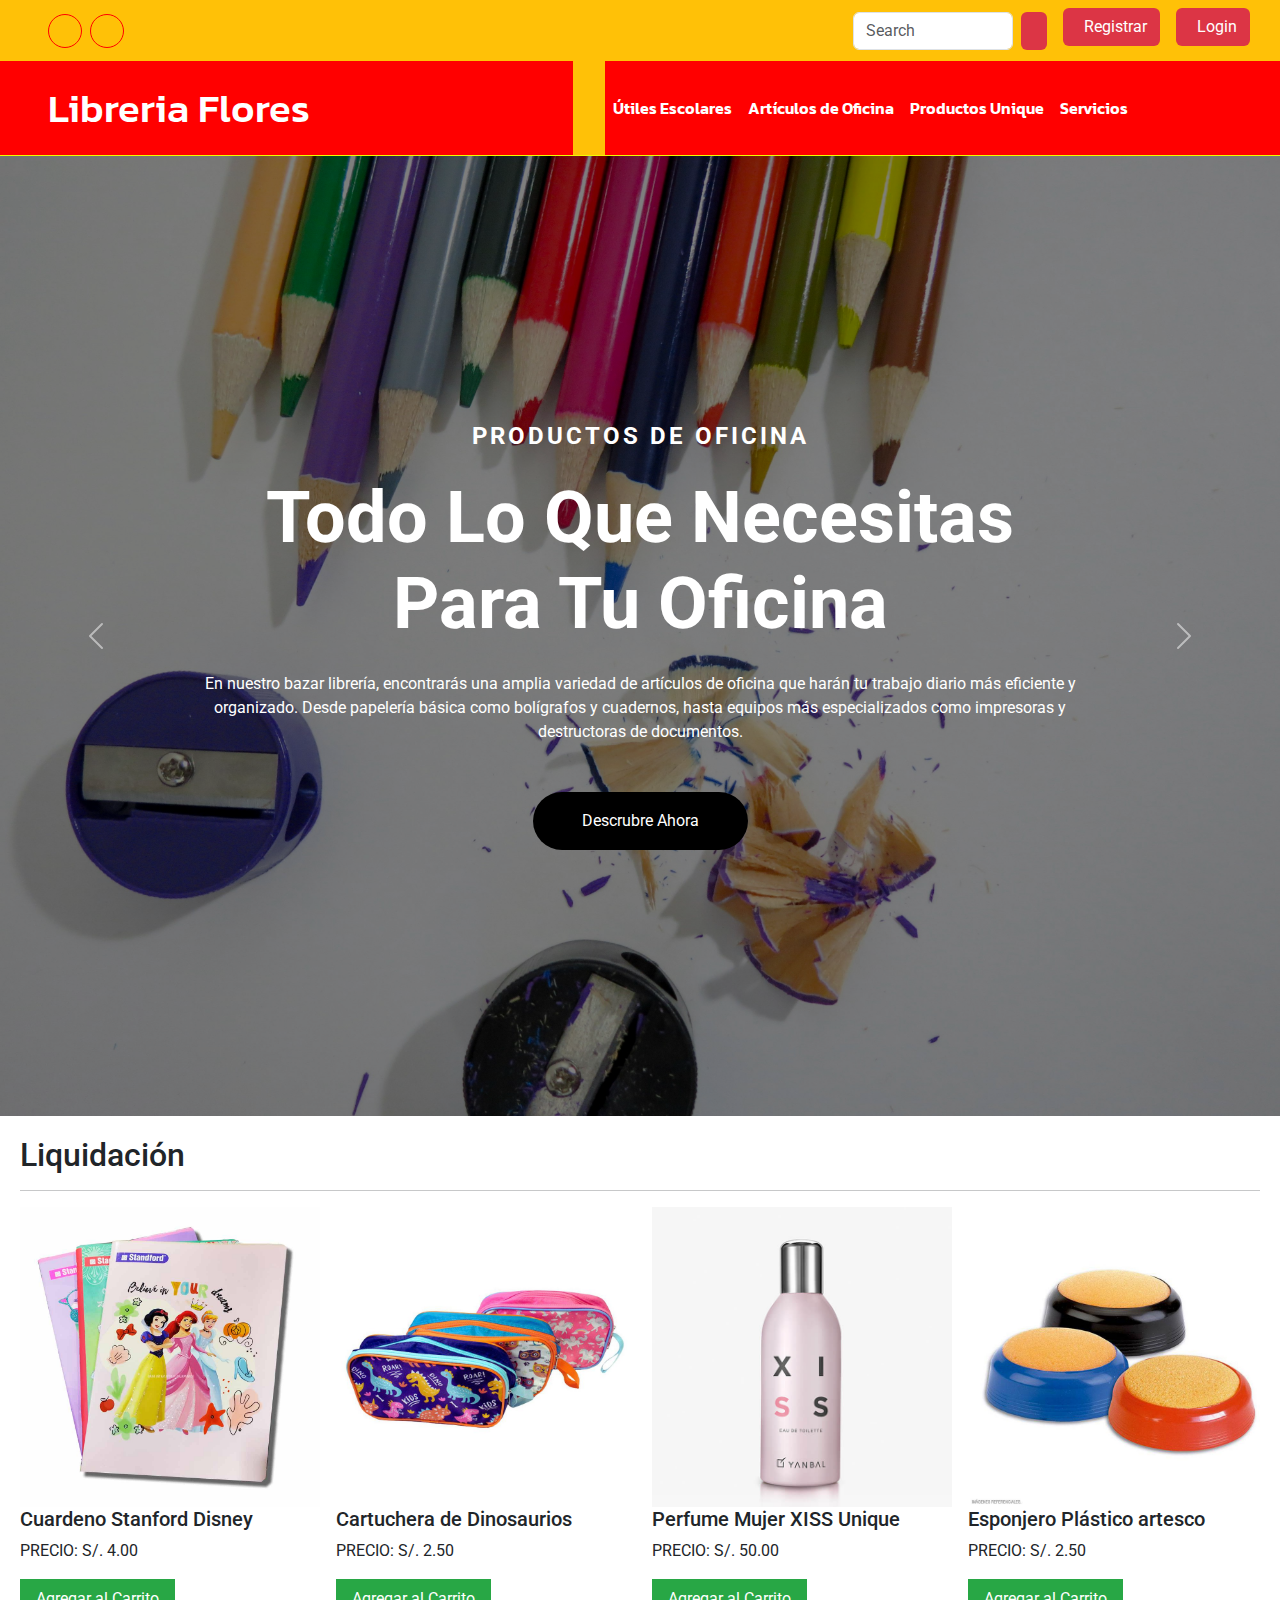
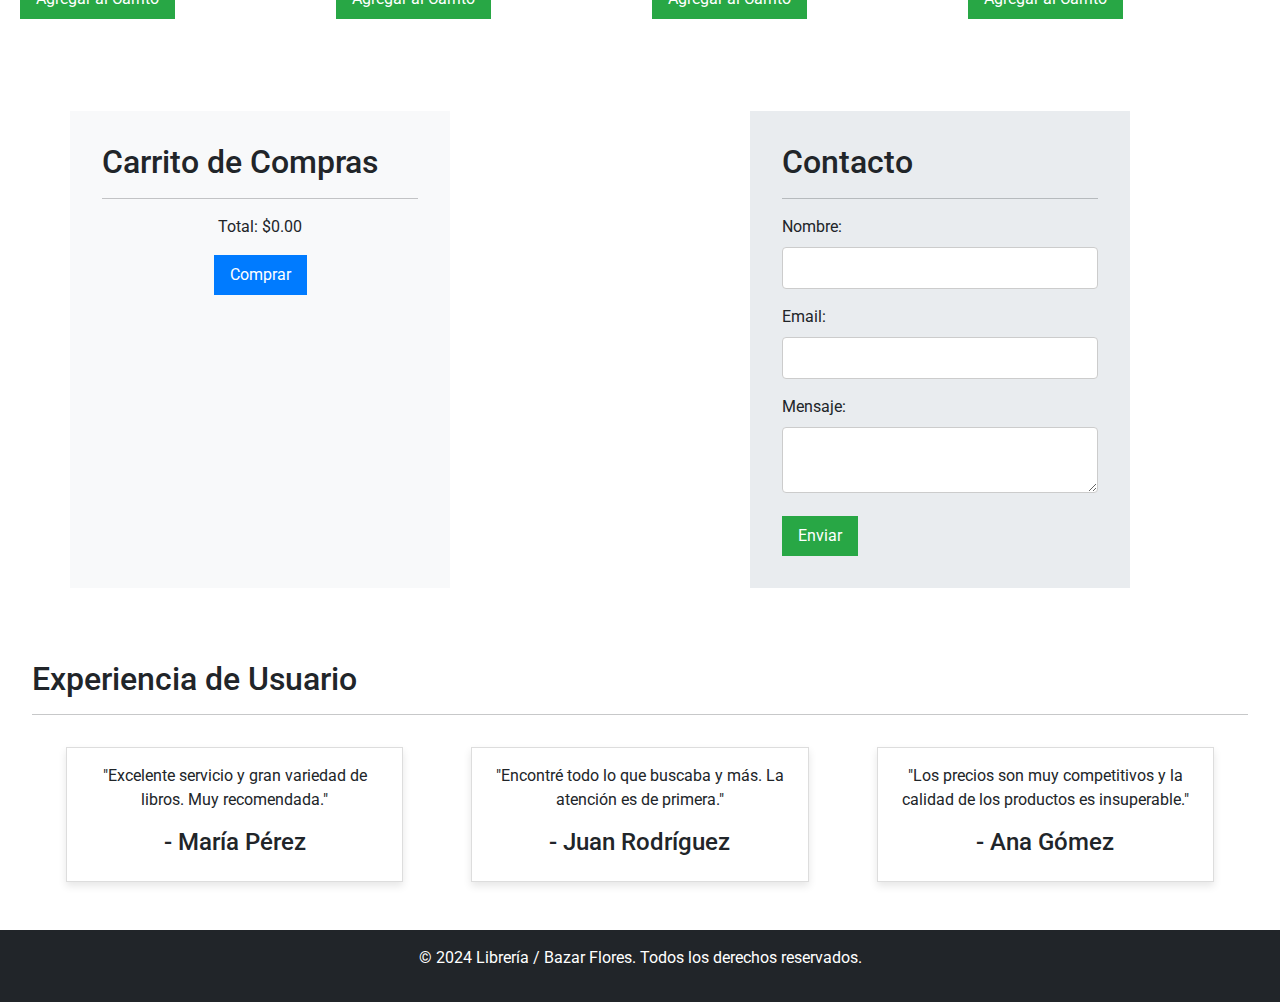
==== index.html @ b1f83e87 "nuevos cambios" ====
<!DOCTYPE html>
<html lang="es">
  <head>
    <meta charset="UTF-8" />
    <meta name="viewport" content="width=device-width, initial-scale=1.0" />
    <title>Libreria Bazar Flores</title>
    <link
      href="https://cdn.jsdelivr.net/npm/bootstrap@5.3.3/dist/css/bootstrap.min.css"
      rel="stylesheet"
      integrity="sha384-QWTKZyjpPEjISv5WaRU9OFeRpok6YctnYmDr5pNlyT2bRjXh0JMhjY6hW+ALEwIH"
      crossorigin="anonymous"
    />

    <link rel="stylesheet" href="css/style.css" />
    <link
      rel="stylesheet"
      href="https://cdnjs.cloudflare.com/ajax/libs/font-awesome/6.5.2/css/all.min.css"
      integrity="sha512-SnH5WK+bZxgPHs44uWIX+LLJAJ9/2PkPKZ5QiAj6Ta86w+fsb2TkcmfRyVX3pBnMFcV7oQPJkl9QevSCWr3W6A=="
      crossorigin="anonymous"
      referrerpolicy="no-referrer"
    />
    <link rel="preconnect" href="https://fonts.googleapis.com" />
    <link rel="preconnect" href="https://fonts.gstatic.com" crossorigin />
    <link
      href="https://fonts.googleapis.com/css2?family=Roboto:ital,wght@0,100;0,300;0,400;0,500;0,700;0,900;1,100;1,300;1,400;1,500;1,700;1,900&display=swap"
      rel="stylesheet"
    />
    <link
      href="https://fonts.googleapis.com/css2?family=Jost:ital,wght@0,100..900;1,100..900&family=Roboto:ital,wght@0,100;0,300;0,400;0,500;0,700;0,900;1,100;1,300;1,400;1,500;1,700;1,900&display=swap"
      rel="stylesheet"
    />
    <link href="https://fonts.googleapis.com/css2?family=Jost:ital,wght@0,100..900;1,100..900&family=Kanit:ital,wght@0,100;0,200;0,300;0,400;0,500;0,600;0,700;0,800;0,900;1,100;1,200;1,300;1,400;1,500;1,600;1,700;1,800;1,900&family=Roboto:ital,wght@0,100;0,300;0,400;0,500;0,700;0,900;1,100;1,300;1,400;1,500;1,700;1,900&display=swap" rel="stylesheet">
  </head>
  <body>
    <!--Barra superior-->
    <div class="container-fluid bg-primario text-white px-5 py-2">
      <div class="row">
        <div class="col-lg-8 text-center text-lg-start">
          <div class="d-inline-flex align-items-center" style="height: 45px">
            <a class="btn-redes btn-cuadro btn-circulo btn me-2" href=""
              ><i class="fa-solid fa-location-dot"></i
            ></a>
            <a class="btn-redes btn-cuadro btn-circulo btn me-2" href=""
              ><i class="fa-brands fa-facebook"></i
            ></a>
          </div>
        </div>
        <div class="col-lg-4 text-center text-lg-center">
          <div class="d-inline-flex align-items-center" style="height: 45px">
            <form class="d-flex" role="search">
            <input
              class="form-control me-2"
              style="width: 10em"
              type="search"
              placeholder="Search"
              aria-label="Search"
            />
            <button class="btn btn-outline-success bg-danger text-white" type="submit">
              <i class="fa-sharp fa-solid fa-magnifying-glass"> </i>
            </button>
          </form>
          <a href="" class=" btn btn-danger bg-danger mt-2 mb-3 ms-3"
              ><i class="me-2 fa-solid fa-user"></i>Registrar</a
            >
            <a href="" class=" btn btn-danger bg-danger  mt-2 mb-3 ms-3 "
              ><i class="me-2 fa-solid fa-right-to-bracket"></i>Login</a
            >
          </div>    
          
          </div>
        </div>
      </div>
    </div>
    <div class="container-fluid position-relative p-0">
      <nav
        class="navbar navbar-expand-lg navbar-light py-4 px-lg-5 py-3 py-lg-0"
      >
        <a class="navbar-brand text-white" href="index.html">
          <h1 class="m-0">
            <i class="fa-solid fa-pen-ruler"></i>Libreria
            Flores
          </h1>
        </a>
        <button
          class="navbar-toggler"
          type="button"
          data-bs-toggle="collapse"
          data-bs-target="#navbarNavAltMarkup"
          aria-controls="navbarNavAltMarkup"
          aria-expanded="false"
          aria-label="Toggle navigation"
        >
          <span class="navbar-toggler-icon"></span>
        </button>
        <div class="collapse navbar-collapse" id="navbarNav">
          <ul class="navbar-nav ms-auto py-0">
            <li class="nav-item">
              <a class="nav-link text-black active" aria-current="page" href="index.html"
                > <i class="mx-2 m-0 fa-sharp fa-solid fa-house fa-2x logos" style="color: #000000;"></i
              ></a
              >
            </li>
            <li class="nav-item">
              <a class="nav-link text-white " href="views/utilesEscolares.html">Útiles Escolares</a>
            </li>
            <li class="nav-item">
              <a class="nav-link text-white" href="views/articulOficina.html">Artículos de Oficina</a>
            </li>
            <li class="nav-item">
              <a class="nav-link text-white" href="views/unique.html">Productos Unique</a>
            </li>
            <li class="nav-item">
              <a class="nav-link text-white" href="views/servicios.html">Servicios</a>
            </li>
            <li class="nav-item">
              <a href="views/delivery.html" class="nav-link text-white"
                ><i
                  class="mx-3 fa-sharp fa-solid fa-truck-fast fa-2x logos"
                  
                ></i
              ></a>
            </li>
            <li class="nav-item">
              <a href="views/carritoCompra.html" class="nav-link text-white">
                <i
                  class="mx-3 fa-sharp fa-solid fa-cart-shopping fa-2x logos"
                ></i
              ></a>
            </li>
          </ul>
        </div>
      </nav>
      <!--Fin de menu de navegacion-->
      <!--Carrusel-->
      <div id="carouselExample" class="carousel slide" data-bs-ride="carousel">
        <div class="carousel-inner">
          <div class="carousel-item active" data-bs-interval="2500">
            <img src="img/colores.jpg" class="d-block w-100" alt="..." />
            <div class="carousel-caption">
              <div style="max-width: 900px">
                <h4
                  class="text-uppercase fw-bold mb-4"
                  style="letter-spacing: 3px"
                >
                  Productos de Oficina
                </h4>
                <h1 class="display-2 text-capitalize fw-bold mb-4">
                   Todo lo que necesitas para tu oficina
                </h1>
                <p class="mb-5">
                  En nuestro bazar librería, encontrarás una amplia variedad de artículos de oficina que harán tu trabajo diario más eficiente y organizado. Desde papelería básica como bolígrafos y cuadernos, hasta equipos más especializados como impresoras y destructoras de documentos.
                </p>
                <div class="d-flex align-items-center justify-content-center">
                  <a
                    href="#"
                    class="btn bg-black text-white rounded-pill py-3 px-5 btn-descubre"
                  >
                    Descrubre Ahora</a
                  >
                </div>
              </div>
            </div>
          </div>
          <div class="carousel-item" data-bs-interval="2500">
            <img src="img/oficina (1).jpg" class="d-block w-100" alt="..." />
            <div class="carousel-caption">
              <div style="max-width: 900px">
                <h4
                  class="text-uppercase fw-bold mb-4"
                  style="letter-spacing: 3px"
                >
                  Útiles Escolares
                </h4>
                <h1 class="display-2 text-capitalize fw-bold mb-4">
                  Todo para el regreso a clases
                </h1>
                <p class="mb-5">
                  Prepárate para el nuevo año escolar con nuestra amplia gama de útiles escolares. En nuestro bazar librería, encontrarás todo lo necesario para estudiantes de todas las edades: desde lápices, cuadernos y mochilas, hasta calculadoras científicas y materiales de arte.
</p>
                </p>
                <div class="d-flex align-items-center justify-content-center">
                  <a
                    href="#"
                    class="btn bg-black text-white rounded-pill py-3 px-5 btn-descubre"
                  >
                    Descrubre Ahora</a
                  >
                </div>
              </div>
            </div>
          </div>
          <div class="carousel-item" data-bs-interval="2500">
            <img src="img/unique.jpg" class="d-block w-100" alt="..." />
            <div class="carousel-caption">
              <div style="max-width: 900px">
                <h4
                  class="text-uppercase fw-bold mb-4"
                  style="letter-spacing: 3px"
                >
                  Productos de Unique
                </h4>
                <h1 class="display-2 text-capitalize fw-bold mb-4">
                 Exclusividad y estilo en cada detalle
                </h1>
                <p class="mb-5">
                   Descubre la gama exclusiva de productos Unique en nuestro bazar librería. Unique se destaca por su diseño innovador y calidad superior, ofreciendo artículos que no solo son funcionales, sino también estéticamente atractivos. 
</p>
                </p>
                <div class="d-flex align-items-center justify-content-center">
                  <a
                    href="#"
                    class="btn bg-black text-white rounded-pill py-3 px-5 btn-descubre"
                  >
                    Descrubre Ahora</a
                  >
                </div>
              </div>
            </div>
          </div>
        </div>
        <button
          class="carousel-control-prev"
          type="button"
          data-bs-target="#carouselExample"
          data-bs-slide="prev"
        >
          <span class="carousel-control-prev-icon" aria-hidden="true"></span>
          <span class="visually-hidden">Previous</span>
        </button>
        <button
          class="carousel-control-next"
          type="button"
          data-bs-target="#carouselExample"
          data-bs-slide="next"
        >
          <span class="carousel-control-next-icon" aria-hidden="true"></span>
          <span class="visually-hidden">Next</span>
        </button>
      </div>
    </div>
    <!--acerca de inicio-->
       <section id="libreria">
        <h2>Liquidación</h2>
        <hr />
        <div class="productos-container-scroll">
            <!-- Producto 1 -->
            <div class="producto">
                <img src="img/stanford1.jpg" alt="artículo 1" />
                <h5>Cuardeno Stanford Disney</h5>
                <p>PRECIO: S/. 4.00</p>
                <button class="btn-agregar" data-id="1" data-nombre="artículo 1" data-precio="4.00">
                    Agregar al Carrito
                </button>
            </div>
            <!-- Producto 2 -->
            <div class="producto">
                <img src="img/cartuchera.jpg" alt="artículo 2" />
                <h5>Cartuchera de Dinosaurios</h5>
                <p>PRECIO: S/. 2.50</p>
                <button class="btn-agregar" data-id="2" data-nombre="artículo 2" data-precio="2.50">
                    Agregar al Carrito
                </button>
            </div>
            <!-- Producto 3 -->
            <div class="producto">
                <img src="img/perfume xiss.jpg" alt="artículo 3" />
                <h5>Perfume Mujer XISS Unique</h5>
                <p>PRECIO: S/. 50.00</p>
                <button class="btn-agregar" data-id="3" data-nombre="artículo 3" data-precio="50">
                    Agregar al Carrito
                </button>
            </div>
            <!-- Producto 4 -->
            <div class="producto">
                <img src="img/esponjero artesco.jpg" alt="artículo 4" />
                <h5>Esponjero Plástico artesco</h5>
                <p>PRECIO: S/. 2.50</p>
                <button class="btn-agregar" data-id="4" data-nombre="artículo 4" data-precio="2.50">
                    Agregar al Carrito
                </button>
            </div>
            <!-- ver más-->
            <div class="producto">
                 <h5>VER MÁS</h5>
                <a href="views/servicios.html"> <i class=" fa-solid fa-8x fa-chevron-right"></i></a>
            </div>
        </div>
    </section>
    <section class="container my-2">
      <div class="row">
        <section class="col-md-4 col-lg-4" id="carrito">
          <h2>Carrito de Compras</h2>
          <hr />
          <div class="carrito-container">
            <ul id="lista-carrito"></ul>
            <p>Total: <span id="total-carrito">$0.00</span></p>
            <button id="btn-comprar">Comprar</button>
          </div>
        </section>
        <section
          class="col-md-4 col-lg-4"
          id="contacto"
          style="margin-left: 300px"
        >
          <h2>Contacto</h2>
          <hr />
          <form id="form-contacto">
            <div>
              <label for="nombre">Nombre:</label>
              <input type="text" id="nombre" name="nombre" required />
            </div>
            <div>
              <label for="email">Email:</label>
              <input type="email" id="email" name="email" required />
            </div>
            <div>
              <label for="mensaje">Mensaje:</label>
              <textarea id="mensaje" name="mensaje" required></textarea>
            </div>
            <button type="submit">Enviar</button>
          </form>
        </section>
      </div>
    </section>

    <section id="experiencia">
      <h2>Experiencia de Usuario</h2>
      <hr />
      <div class="testimonios-container">
        <div class="testimonio">
          <p>
            "Excelente servicio y gran variedad de libros. Muy recomendada."
          </p>
          <h4>- María Pérez</h4>
        </div>
        <div class="testimonio">
          <p>
            "Encontré todo lo que buscaba y más. La atención es de primera."
          </p>
          <h4>- Juan Rodríguez</h4>
        </div>
        <div class="testimonio">
          <p>
            "Los precios son muy competitivos y la calidad de los productos es
            insuperable."
          </p>
          <h4>- Ana Gómez</h4>
        </div>
      </div>
    </section>
    <!-- Footer -->
    <footer class="bg-dark text-white text-center py-3">
        <p>&copy; 2024 Librería / Bazar Flores. Todos los derechos reservados.</p>
    </footer>
    <!--Servicio Fin-->

    <script
      src="https://cdn.jsdelivr.net/npm/bootstrap@5.3.3/dist/js/bootstrap.bundle.min.js"
      integrity="sha384-YvpcrYf0tY3lHB60NNkmXc5s9fDVZLESaAA55NDzOxhy9GkcIdslK1eN7N6jIeHz"
      crossorigin="anonymous"
    ></script>
    <script src="js/libreria.js"></script>
  </body>
</html>
---- css/style.css ----
body {
  font-family: "Roboto", sans-serif;
}

a {
  text-decoration: none;
}
.bg-primario {
  background-color: #ffc107 !important;
}
.color-primario {
  color: #13357b !important;
}
.btn {
  background-color: rgba(0, 0, 0, 0);
  border: 1px solid rgba(0, 0, 0, 0);
}

.btn-redes {
  color: #d32f23;
  border-color: #ff0000;
  width: 34px;
  height: 34px;
  transition: 0.5s;
}
.btn-cuadro {
  padding: 0;
  display: flex;
  align-items: center;
  justify-content: center;
}
.btn-redes:hover {
  color: #000000;
  background-color: #f2f2f2;
  border-color: #f2f2f2;
}

.btn-circulo {
  border-radius: 50%;
}
/*Menu de navegacion*/
.navbar-light {
  background-color: #ff0000;
  width: 100%;
  top: 0;
  left: 0;
  border-bottom: 1px solid rgb(243, 251, 0) !important;
  z-index: 999;
  font-family: "Kanit", sans-serif;
  font-weight: 600;
}
.navbar-flotante {
  position: fixed;
  background-color: rgb(0, 0, 0);
}
.navbar-flotante h1 {
  color: rgb(255, 196, 0) !important;
}

.nav-link {
  position: relative;
  padding: 35px 0px;
  transition: 0.5s;
}
.nav-item .active {
  background-color: #ffc107 !important;
  color: #000000;
}
.nav-link:hover {
  background-color: #ffc107 !important;
  color: #000000 !important;
}
.imagenNosotros {
  border: 50px solid;
  border-color: transparent #13357b transparent #13357b;
}
.cuadroNosotros {
  background: linear-gradient(rgb(255, 255, 255, 0.8), rgb(255, 255, 255, 0.8)),
    url("../img/delivery.jpg");
}
/*Carrousel*/
.carousel-caption {
  position: absolute;
  width: 100%;
  height: 100%;
  top: 0;
  left: 0;
  background: linear-gradient(rgba(0, 0, 0, 0.5), rgba(0, 0, 0, 0.5));
  background-size: cover;
  align-items: center;
  display: flex;
  text-align: center;
  justify-content: center;
}

.btn-descubre:hover {
  background-color: white !important;
  color: #13357b !important;
}
/*cambio color de barra de travel menu */
.navbar-flotante ul li a {
  color: #ffc107 !important;
}
.navbar-flotante .active {
  color: white !important;
}
.navbar-flotante .nav-link:hover {
  color: rgb(179, 11, 11) !important;
}
section {
  padding: 2em;
}

#libreria {
  padding: 20px;
}
.productos-container-scroll {
  display: flex;
  overflow-x: hidden;

  animation: scroll 5s linear infinite;
}
.producto {
  flex: 0 0 auto;
  width: 300px;
  margin-right: 16px;
  white-space: normal; /* Permitir el ajuste de texto */
}

.producto:hover {
  transform: translateY(-5px);
}

/* Estilo de producto */
.producto img {
  max-width: 100%;
  height: auto;
}

.btn-agregar {
  background-color: #28a745;
  color: white;
  border: none;
  padding: 0.5em 1em;
  cursor: pointer;
  transition: background-color 0.3s ease;
}

.btn-agregar:hover {
  background-color: #218838;
}

#carrito {
  background-color: #f8f9fa;
  padding: 2em;
  margin-top: 2em;
}

.carrito-container {
  max-width: 600px;
  margin: 0 auto;
  text-align: center;
}

#lista-carrito {
  list-style: none;
  padding: 0;
}

#lista-carrito li {
  border-bottom: 1px solid #ddd;
  padding: 0.5em 0;
}

#btn-comprar {
  background-color: #007bff;
  color: white;
  border: none;
  padding: 0.5em 1em;
  cursor: pointer;
  transition: background-color 0.3s ease;
}

#btn-comprar:hover {
  background-color: #0056b3;
}

#contacto {
  background-color: #e9ecef;
  padding: 2em;
  margin-top: 2em;
}

#contacto form {
  max-width: 600px;
  margin: 0 auto;
}

#contacto div {
  margin-bottom: 1em;
}

#contacto label {
  display: block;
  margin-bottom: 0.5em;
}

#contacto input,
#contacto textarea {
  width: 100%;
  padding: 0.5em;
  border: 1px solid #ccc;
  border-radius: 4px;
}

#contacto button {
  background-color: #28a745;
  color: white;
  border: none;
  padding: 0.5em 1em;
  cursor: pointer;
  transition: background-color 0.3s ease;
}

#contacto button:hover {
  background-color: #218838;
}

#testimonios {
  background-color: #f8f9fa;
  padding: 2em;
  margin-top: 2em;
}

.testimonios-container {
  display: flex;
  justify-content: space-around;
  flex-wrap: wrap;
}

.testimonio {
  background-color: white;
  border: 1px solid #ddd;
  padding: 1em;
  margin: 1em;
  text-align: center;
  width: calc(33% - 4em);
  box-shadow: 0 4px 8px rgba(0, 0, 0, 0.1);
}

/*Servicios*/
.servicioTitulo1 {
  text-transform: uppercase;
  font-family: "Jost", sans-serif;
  color: #000000 !important;
}
.servicioTitulo2 {
  font-family: "Jost", sans-serif;
  color: #ffc107 !important;
}
.serviciocuadro {
  position: relative;
  border-color: #ff0707 !important;
  font-family: "Jost", sans-serif;
  color: #b00505 !important;
  font-weight: bold;
  cursor: pointer;
}
.serviciocuadro:hover {
  background-color: #ffc107 !important;
  color: black !important;
  font-weight: bold;
}
.destino-img {
  position: relative;
  overflow: hidden;
  border-radius: 10px;
  z-index: 1;
}
.product {
  border: 1px solid #ddd;
  padding: 15px;
  margin: 10px 0;
  border-radius: 5px;
}
.cart-summary {
  margin-top: 20px;
}
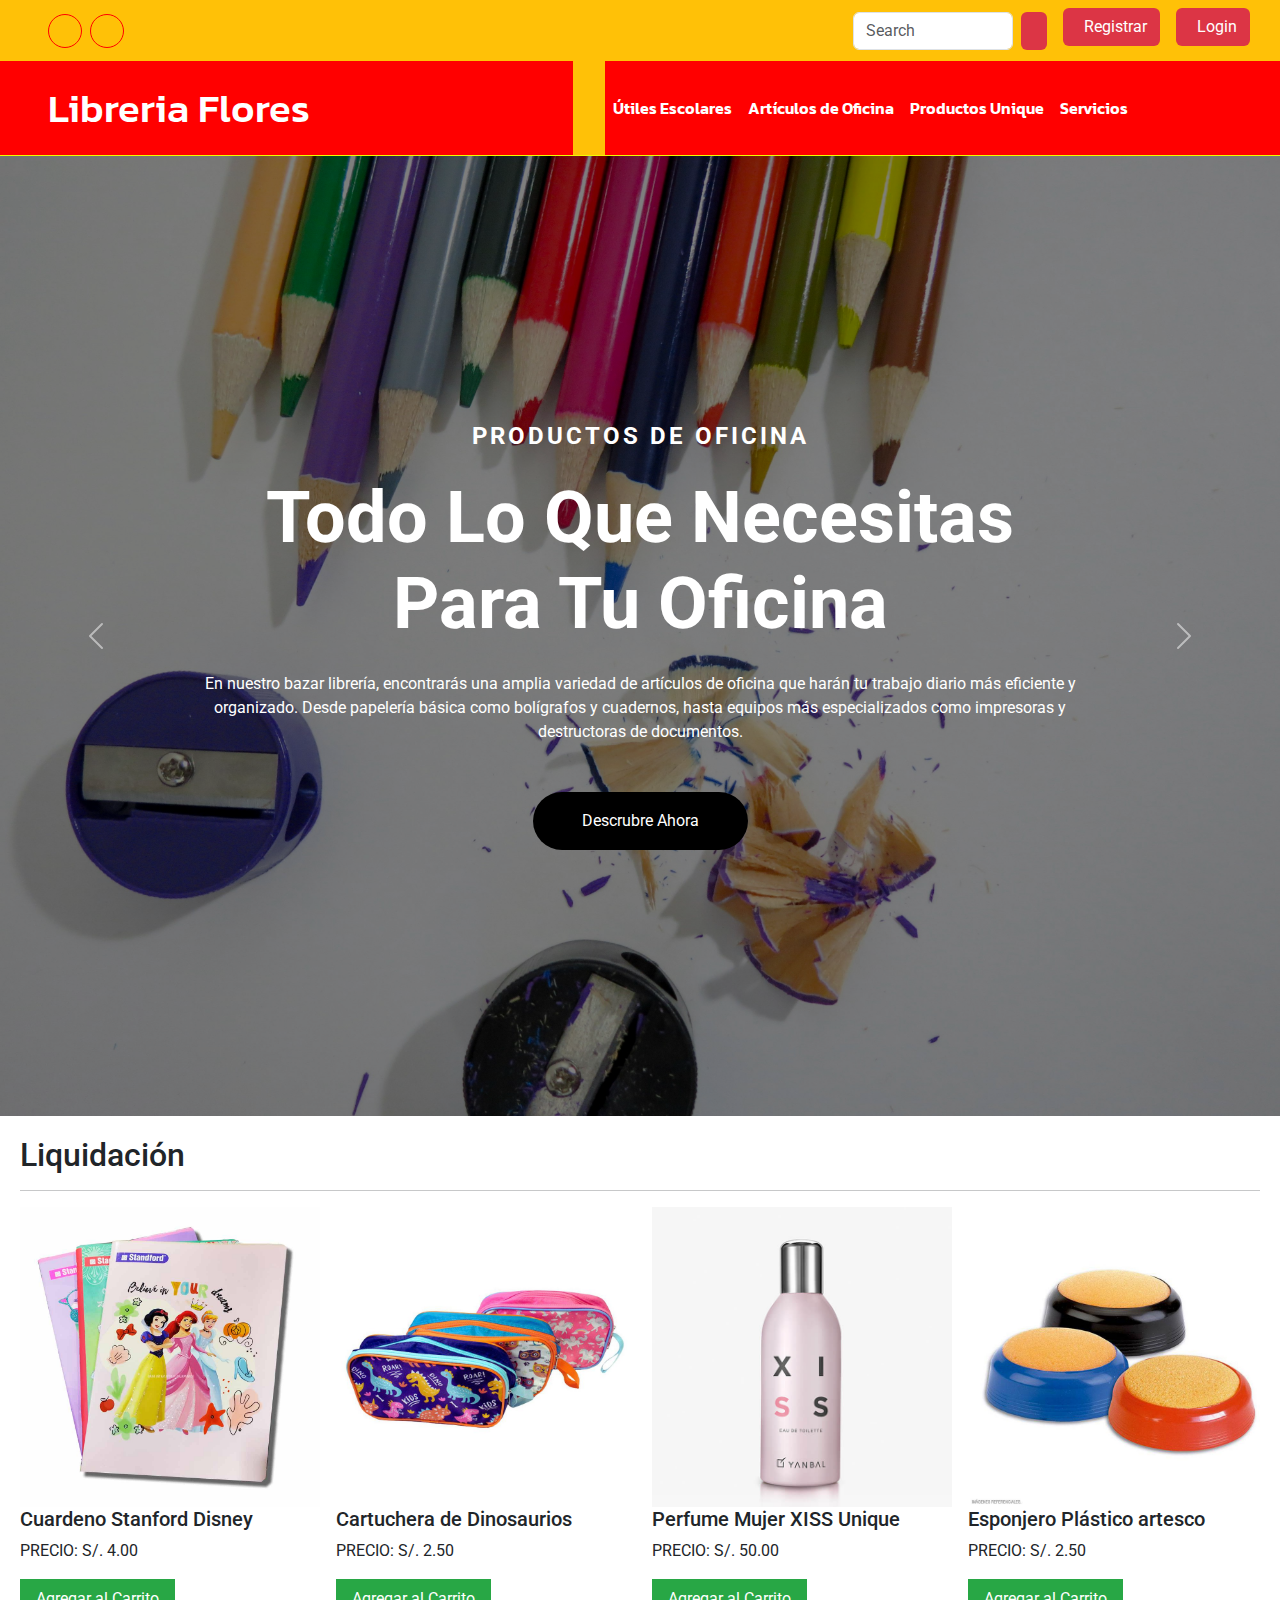
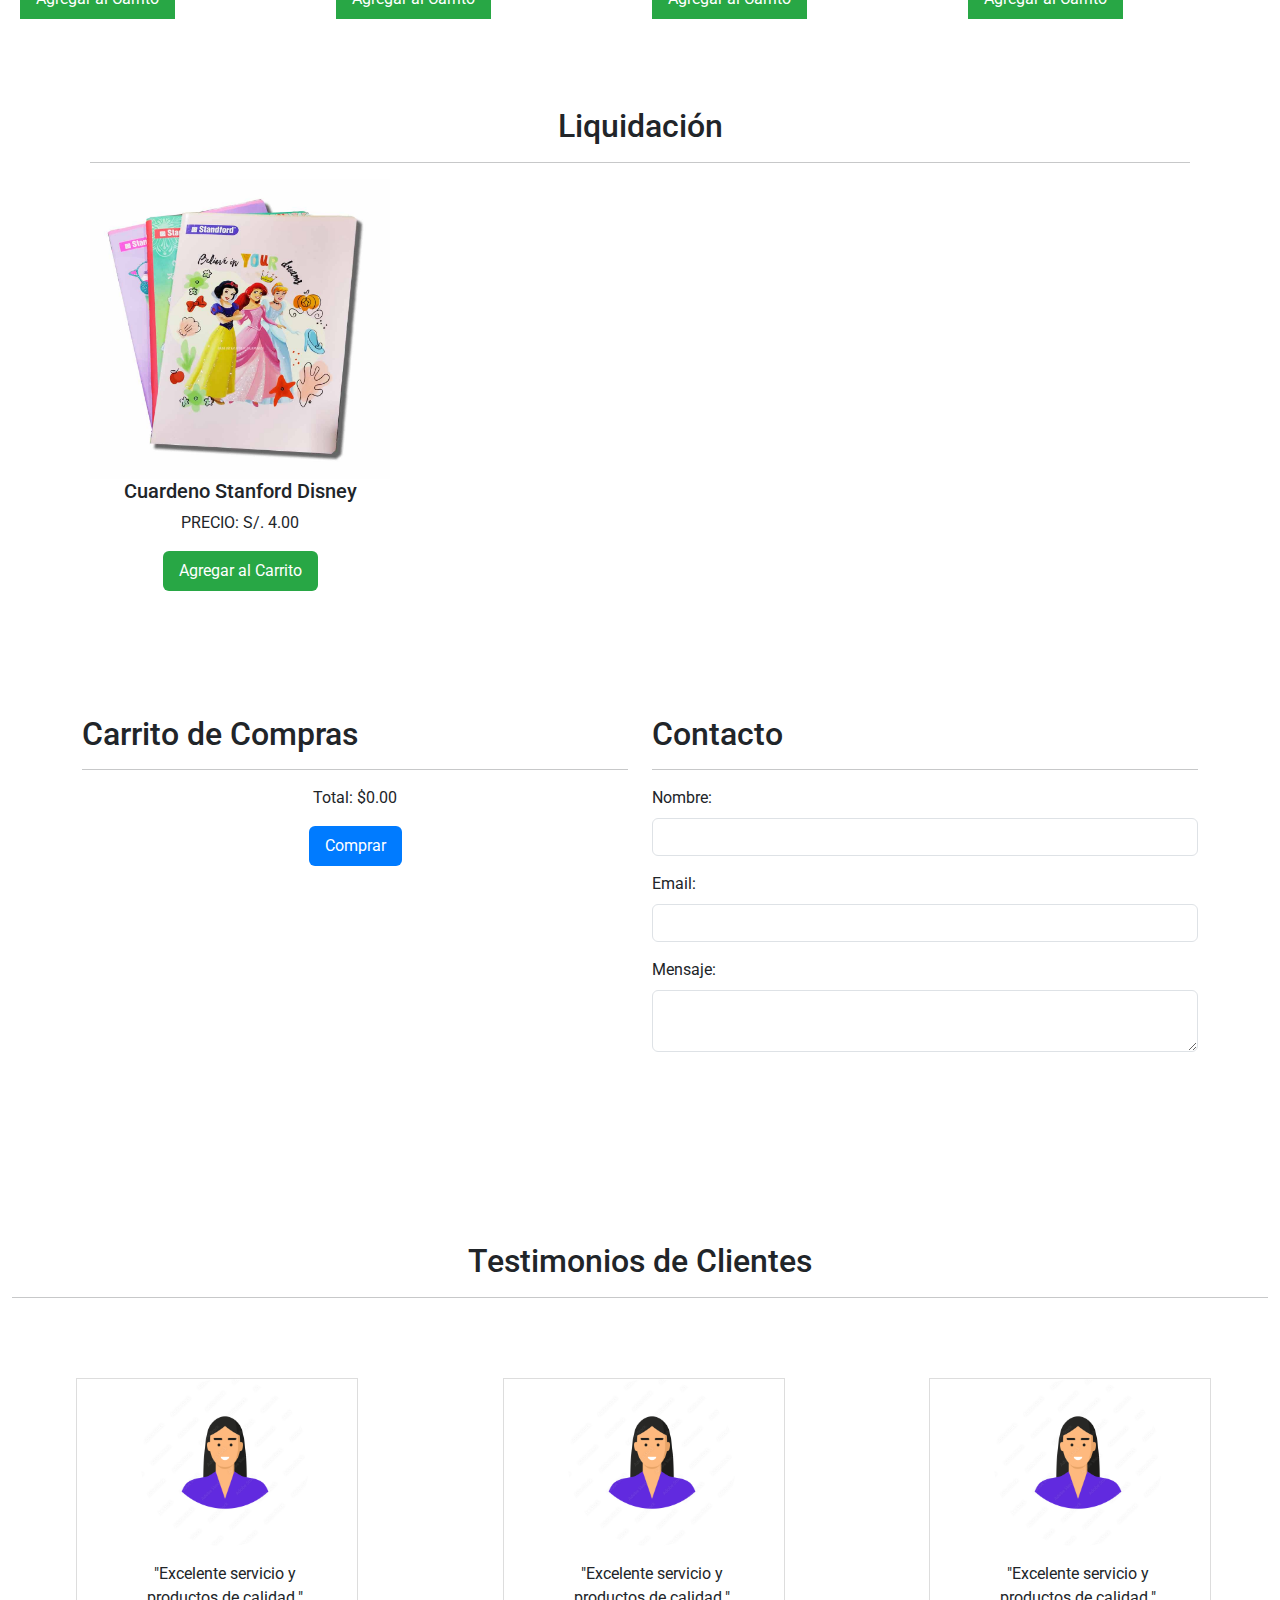
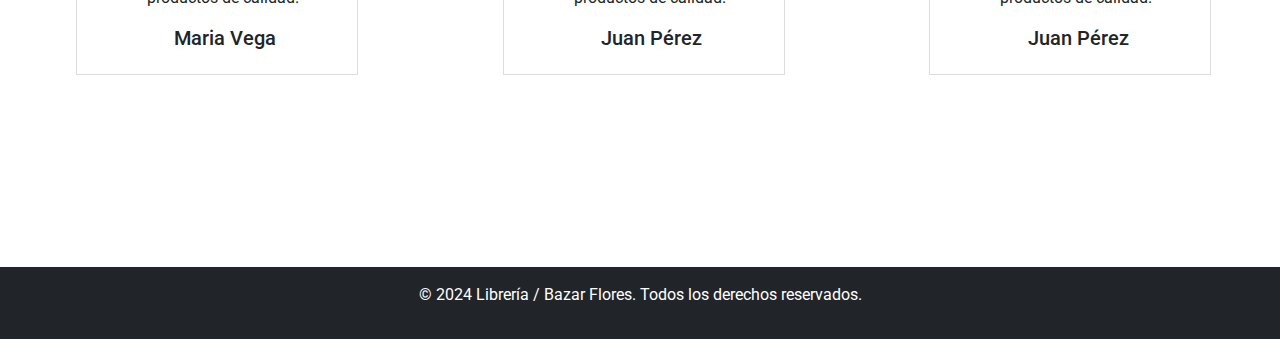
==== commit c493eb32: "cambios" ====
--- a/index.html
+++ b/index.html
@@ -10,8 +10,6 @@
       integrity="sha384-QWTKZyjpPEjISv5WaRU9OFeRpok6YctnYmDr5pNlyT2bRjXh0JMhjY6hW+ALEwIH"
       crossorigin="anonymous"
     />
-
-    <link rel="stylesheet" href="css/style.css" />
     <link
       rel="stylesheet"
       href="https://cdnjs.cloudflare.com/ajax/libs/font-awesome/6.5.2/css/all.min.css"
@@ -30,12 +28,14 @@
       rel="stylesheet"
     />
     <link href="https://fonts.googleapis.com/css2?family=Jost:ital,wght@0,100..900;1,100..900&family=Kanit:ital,wght@0,100;0,200;0,300;0,400;0,500;0,600;0,700;0,800;0,900;1,100;1,200;1,300;1,400;1,500;1,600;1,700;1,800;1,900&family=Roboto:ital,wght@0,100;0,300;0,400;0,500;0,700;0,900;1,100;1,300;1,400;1,500;1,700;1,900&display=swap" rel="stylesheet">
+   <link rel="stylesheet" href="css/style.css" />
+  
   </head>
   <body>
     <!--Barra superior-->
-    <div class="container-fluid bg-primario text-white px-5 py-2">
+    <div class="container-fluid bg-primario text-white  px-5 py-2">
       <div class="row">
-        <div class="col-lg-8 text-center text-lg-start">
+        <div class="col-lg-8 col-md-12 text-center text-lg-start">
           <div class="d-inline-flex align-items-center" style="height: 45px">
             <a class="btn-redes btn-cuadro btn-circulo btn me-2" href=""
               ><i class="fa-solid fa-location-dot"></i
@@ -45,7 +45,7 @@
             ></a>
           </div>
         </div>
-        <div class="col-lg-4 text-center text-lg-center">
+        <div class="col-lg-4  col-md-12  text-center text-lg-center">
           <div class="d-inline-flex align-items-center" style="height: 45px">
             <form class="d-flex" role="search">
             <input
@@ -282,72 +282,91 @@
             <!-- ver más-->
             <div class="producto">
                  <h5>VER MÁS</h5>
-                <a href="views/servicios.html"> <i class=" fa-solid fa-8x fa-chevron-right"></i></a>
+                <a style="color: #000000;"  href="views/servicios.html"> <i class=" fa-solid fa-8x fa-chevron-right"></i></a>
             </div>
         </div>
     </section>
-    <section class="container my-2">
-      <div class="row">
-        <section class="col-md-4 col-lg-4" id="carrito">
-          <h2>Carrito de Compras</h2>
-          <hr />
-          <div class="carrito-container">
-            <ul id="lista-carrito"></ul>
-            <p>Total: <span id="total-carrito">$0.00</span></p>
-            <button id="btn-comprar">Comprar</button>
-          </div>
-        </section>
-        <section
-          class="col-md-4 col-lg-4"
-          id="contacto"
-          style="margin-left: 300px"
-        >
-          <h2>Contacto</h2>
-          <hr />
-          <form id="form-contacto">
-            <div>
-              <label for="nombre">Nombre:</label>
-              <input type="text" id="nombre" name="nombre" required />
-            </div>
-            <div>
-              <label for="email">Email:</label>
-              <input type="email" id="email" name="email" required />
-            </div>
-            <div>
-              <label for="mensaje">Mensaje:</label>
-              <textarea id="mensaje" name="mensaje" required></textarea>
-            </div>
-            <button type="submit">Enviar</button>
-          </form>
-        </section>
-      </div>
-    </section>
+   <!-- Sección de Productos en Liquidación -->
+<section id="libreria" class="container my-5">
+  <h2 class="text-center">Liquidación</h2>
+  <hr />
+  <div class="row">
+    <div class="col-md-3 col-sm-6 mb-4">
+      <div class="producto text-center">
+        <img src="img/stanford1.jpg" alt="artículo 1" class="img-fluid" />
+        <h5>Cuardeno Stanford Disney</h5>
+        <p>PRECIO: S/. 4.00</p>
+        <button class="btn btn-primary btn-agregar" data-id="1" data-nombre="artículo 1" data-precio="4.00">Agregar al Carrito</button>
+      </div>
+    </div>
+    <!-- Repetir para otros productos -->
+  </div>
+</section>
 
-    <section id="experiencia">
-      <h2>Experiencia de Usuario</h2>
+<!-- Sección de Carrito y Contacto -->
+<section class="container my-5">
+  <div class="row">
+    <div class="col-md-6 mb-4">
+      <h2>Carrito de Compras</h2>
       <hr />
-      <div class="testimonios-container">
-        <div class="testimonio">
-          <p>
-            "Excelente servicio y gran variedad de libros. Muy recomendada."
-          </p>
-          <h4>- María Pérez</h4>
-        </div>
-        <div class="testimonio">
-          <p>
-            "Encontré todo lo que buscaba y más. La atención es de primera."
-          </p>
-          <h4>- Juan Rodríguez</h4>
-        </div>
-        <div class="testimonio">
-          <p>
-            "Los precios son muy competitivos y la calidad de los productos es
-            insuperable."
-          </p>
-          <h4>- Ana Gómez</h4>
-        </div>
-      </div>
-    </section>
+      <div class="carrito-container">
+        <ul id="lista-carrito"></ul>
+        <p>Total: <span id="total-carrito">$0.00</span></p>
+        <button id="btn-comprar" class="btn btn-success">Comprar</button>
+      </div>
+    </div>
+    <div class="col-md-6 mb-4">
+      <h2>Contacto</h2>
+      <hr />
+      <form id="form-contacto">
+        <div class="mb-3">
+          <label for="nombre" class="form-label">Nombre:</label>
+          <input type="text" id="nombre" name="nombre" class="form-control" required />
+        </div>
+        <div class="mb-3">
+          <label for="email" class="form-label">Email:</label>
+          <input type="email" id="email" name="email" class="form-control" required />
+        </div>
+        <div class="mb-3">
+          <label for="mensaje" class="form-label">Mensaje:</label>
+          <textarea id="mensaje" name="mensaje" class="form-control" required></textarea>
+        </div>
+        <button type="submit" class="btn btn-primary">Enviar</button>
+      </form>
+    </div>
+  </div>
+</section>
+
+<!-- Sección de Testimonios -->
+<section class="container-fluid my-5">
+  <h2 class="text-center">Testimonios de Clientes</h2>
+  <hr />
+  <div class="row">
+    <div class=" col-lg-4 col-md-12 mb-5">
+      <div class="testimonio text-center">
+        <img src="img/testimonio1.jpg" alt="Cliente 1" class="img-fluid rounded-circle mb-3" />
+        <p>"Excelente servicio y productos de calidad."</p>
+        <h5> Maria Vega</h5>
+      </div>
+    </div>
+    <!-- Repetir para otros testimonios -->
+     <div class=" col-lg-4 col-md-12 mb-5">
+      <div class="testimonio text-center">
+        <img src="img/testimonio1.jpg" alt="Cliente 2" class="img-fluid rounded-circle mb-3" />
+        <p >"Excelente servicio y productos de calidad."</p>
+         <h5>Juan Pérez</h5>
+      </div>
+    </div>
+    <div class=" col-lg-4 col-md-12 mb-5">
+      <div class="testimonio text-center">
+        <img src="img/testimonio1.jpg" alt="Cliente 3" class="img-fluid rounded-circle mb-3" />
+        <p>"Excelente servicio y productos de calidad."</p>
+         <h5>Juan Pérez</h5>
+      </div>
+    </div>
+  </div>
+</section>
+
     <!-- Footer -->
     <footer class="bg-dark text-white text-center py-3">
         <p>&copy; 2024 Librería / Bazar Flores. Todos los derechos reservados.</p>
--- a/css/style.css
+++ b/css/style.css
@@ -241,11 +241,10 @@
 .testimonio {
   background-color: white;
   border: 1px solid #ddd;
-  padding: 1em;
-  margin: 1em;
+  padding: 0em 3em 1em 4em;
+  margin: 4em;
   text-align: center;
-  width: calc(33% - 4em);
-  box-shadow: 0 4px 8px rgba(0, 0, 0, 0.1);
+  width: calc(70% - 0em);
 }
 
 /*Servicios*/
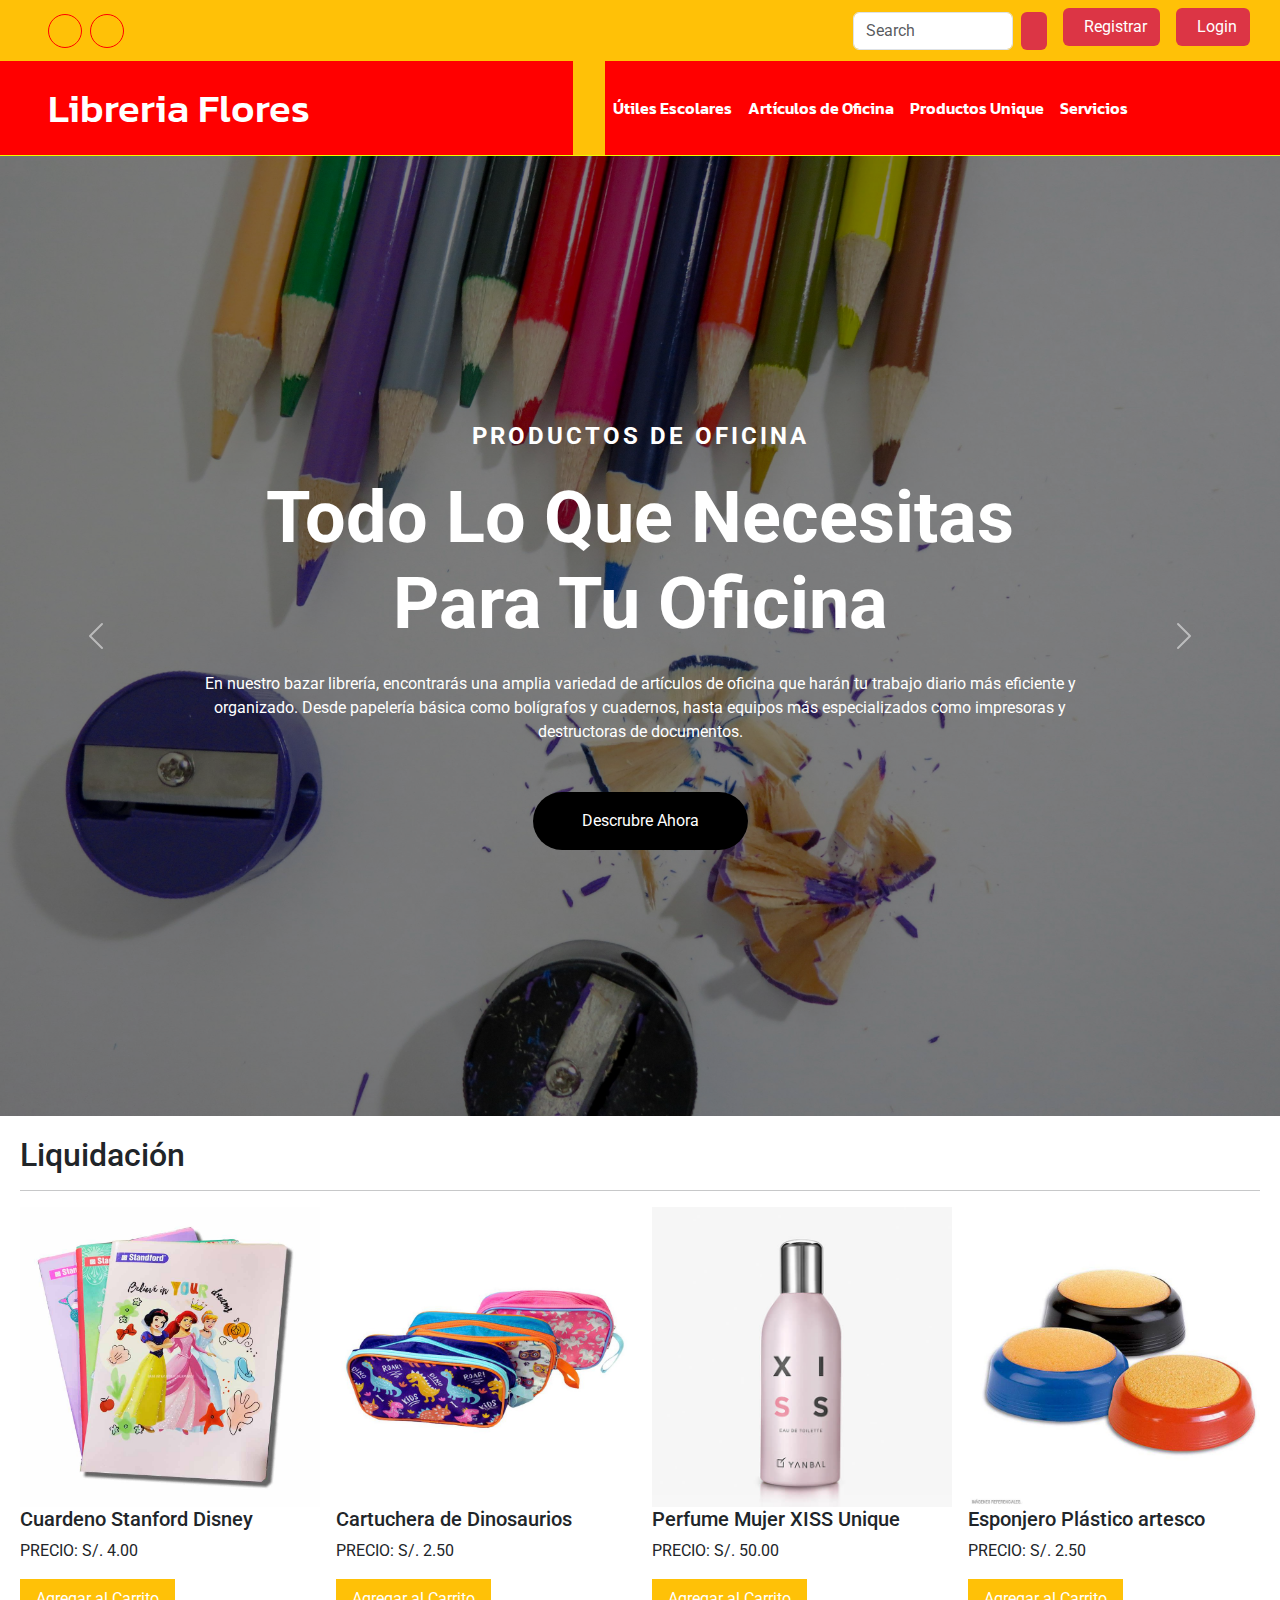
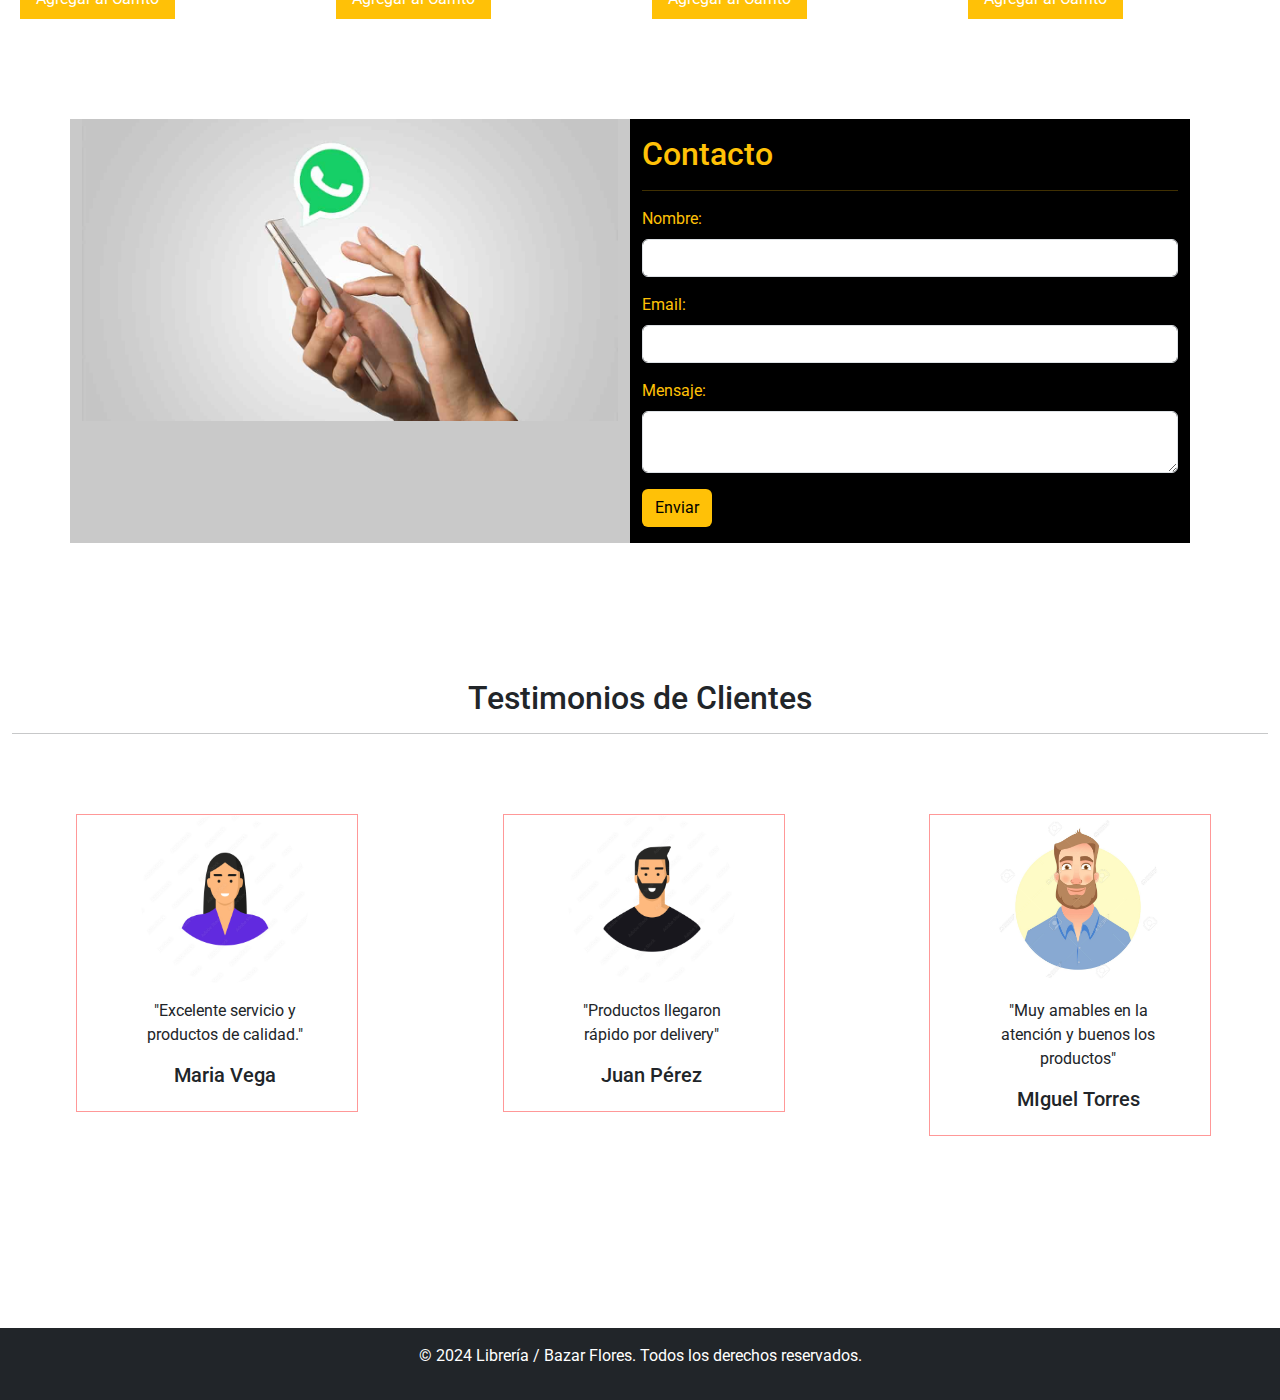
==== commit 4cfa2eb8: "cambios responsive" ====
--- a/index.html
+++ b/index.html
@@ -194,7 +194,7 @@
             <div class="carousel-caption">
               <div style="max-width: 900px">
                 <h4
-                  class="text-uppercase fw-bold mb-4"
+                  class="text-uppercase fw-bold mb-3"
                   style="letter-spacing: 3px"
                 >
                   Productos de Unique
@@ -286,36 +286,14 @@
             </div>
         </div>
     </section>
-   <!-- Sección de Productos en Liquidación -->
-<section id="libreria" class="container my-5">
-  <h2 class="text-center">Liquidación</h2>
-  <hr />
-  <div class="row">
-    <div class="col-md-3 col-sm-6 mb-4">
-      <div class="producto text-center">
-        <img src="img/stanford1.jpg" alt="artículo 1" class="img-fluid" />
-        <h5>Cuardeno Stanford Disney</h5>
-        <p>PRECIO: S/. 4.00</p>
-        <button class="btn btn-primary btn-agregar" data-id="1" data-nombre="artículo 1" data-precio="4.00">Agregar al Carrito</button>
-      </div>
-    </div>
-    <!-- Repetir para otros productos -->
-  </div>
-</section>
 
 <!-- Sección de Carrito y Contacto -->
 <section class="container my-5">
-  <div class="row">
-    <div class="col-md-6 mb-4">
-      <h2>Carrito de Compras</h2>
-      <hr />
-      <div class="carrito-container">
-        <ul id="lista-carrito"></ul>
-        <p>Total: <span id="total-carrito">$0.00</span></p>
-        <button id="btn-comprar" class="btn btn-success">Comprar</button>
-      </div>
-    </div>
-    <div class="col-md-6 mb-4">
+  <div class="row me-2">
+    <div class="col-lg-6 col-md-12 mb-4 "style="background-color: rgba(0, 0, 0, 0.21);">
+      <img class="w-100" src="img/contacto.jpeg" alt="contacto">
+    </div>
+    <div class="col-lg-6 col-md-12  mb-4 text-warning pt-3 pb-3  bg-black">
       <h2>Contacto</h2>
       <hr />
       <form id="form-contacto">
@@ -331,7 +309,7 @@
           <label for="mensaje" class="form-label">Mensaje:</label>
           <textarea id="mensaje" name="mensaje" class="form-control" required></textarea>
         </div>
-        <button type="submit" class="btn btn-primary">Enviar</button>
+        <button type="submit" class="btn  text-bg-warning">Enviar</button>
       </form>
     </div>
   </div>
@@ -352,16 +330,16 @@
     <!-- Repetir para otros testimonios -->
      <div class=" col-lg-4 col-md-12 mb-5">
       <div class="testimonio text-center">
-        <img src="img/testimonio1.jpg" alt="Cliente 2" class="img-fluid rounded-circle mb-3" />
-        <p >"Excelente servicio y productos de calidad."</p>
+        <img src="img/testimonio2.jpg" alt="Cliente 2" class="img-fluid rounded-circle mb-3" />
+        <p >"Productos llegaron rápido por delivery"</p>
          <h5>Juan Pérez</h5>
       </div>
     </div>
     <div class=" col-lg-4 col-md-12 mb-5">
       <div class="testimonio text-center">
-        <img src="img/testimonio1.jpg" alt="Cliente 3" class="img-fluid rounded-circle mb-3" />
-        <p>"Excelente servicio y productos de calidad."</p>
-         <h5>Juan Pérez</h5>
+        <img src="img/testimonio3.jpg" alt="Cliente 3" class="img-fluid rounded-circle mb-3" />
+        <p>"Muy amables en la atención y buenos los productos"</p>
+         <h5>MIguel Torres</h5>
       </div>
     </div>
   </div>
--- a/css/style.css
+++ b/css/style.css
@@ -138,7 +138,7 @@
 }
 
 .btn-agregar {
-  background-color: #28a745;
+  background-color: #ffc107;
   color: white;
   border: none;
   padding: 0.5em 1em;
@@ -147,7 +147,7 @@
 }
 
 .btn-agregar:hover {
-  background-color: #218838;
+  background-color: #ffc107;
 }
 
 #carrito {
@@ -173,7 +173,7 @@
 }
 
 #btn-comprar {
-  background-color: #007bff;
+  background-color: #ff0000;
   color: white;
   border: none;
   padding: 0.5em 1em;
@@ -182,11 +182,11 @@
 }
 
 #btn-comprar:hover {
-  background-color: #0056b3;
+  background-color: #ffea00;
 }
 
 #contacto {
-  background-color: #e9ecef;
+  background-color: #0075ea;
   padding: 2em;
   margin-top: 2em;
 }
@@ -214,8 +214,8 @@
 }
 
 #contacto button {
-  background-color: #28a745;
-  color: white;
+  background-color: #ffc107;
+  color: rgb(232, 5, 5);
   border: none;
   padding: 0.5em 1em;
   cursor: pointer;
@@ -223,13 +223,7 @@
 }
 
 #contacto button:hover {
-  background-color: #218838;
-}
-
-#testimonios {
-  background-color: #f8f9fa;
-  padding: 2em;
-  margin-top: 2em;
+  background-color: #ffc107;
 }
 
 .testimonios-container {
@@ -240,7 +234,7 @@
 
 .testimonio {
   background-color: white;
-  border: 1px solid #ddd;
+  border: 1px solid #ff000067;
   padding: 0em 3em 1em 4em;
   margin: 4em;
   text-align: center;
